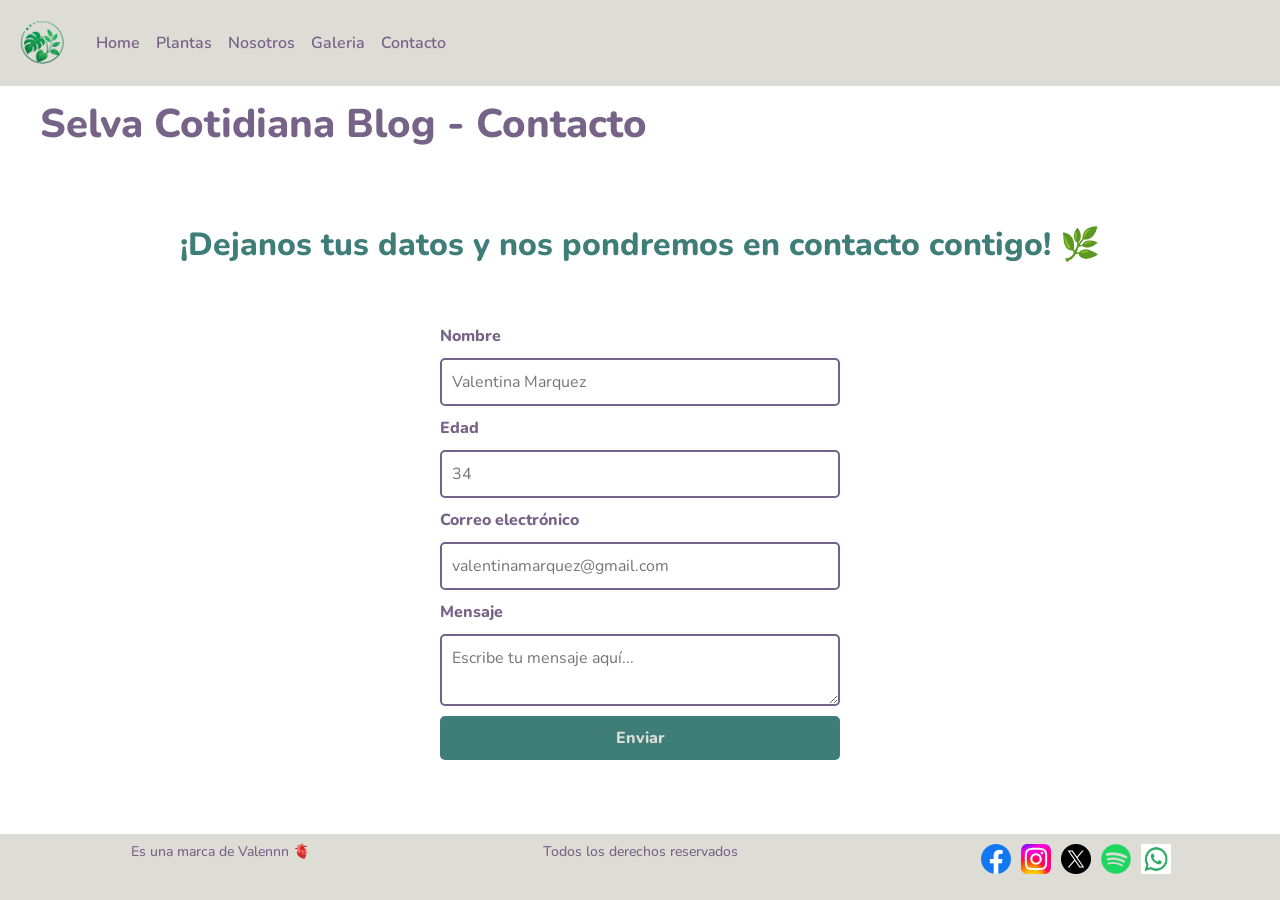
==== pages/contacto.html @ 3d231d36 "subo las paginas con sus estilos y recursos" ====
<!DOCTYPE html>
<html lang="es-uy">

<head>
    <!--metadatos para desplegar la web-->
    <meta charset="UTF-8">
    <meta name="viewport" content="width=device-width, initial-scale=1.0">
    <title>Selva Cotidiana Blog</title>
    <link rel="shortcut icon" href="../assets/logo_transparente.png" type="image/x-icon">
    <link href="https://cdn.jsdelivr.net/npm/bootstrap@5.3.8/dist/css/bootstrap.min.css" rel="stylesheet"
        integrity="sha384-sRIl4kxILFvY47J16cr9ZwB07vP4J8+LH7qKQnuqkuIAvNWLzeN8tE5YBujZqJLB" crossorigin="anonymous">
    <link rel="stylesheet" href="../styles/style.css">
</head>

<body>
    <!--acá va el contenido visible de la web-->
    <header>
        <nav class="navbar navbar-expand-lg navbar-cute fixed-top">
            <div class="container-fluid">
                <a class="navbar-brand" href="../index.html">
                    <img src="../assets/logo_transparente.png" alt="Logo" class="logo">
                </a>
                <button class="navbar-toggler" type="button" data-bs-toggle="collapse" data-bs-target="#navbarNav"
                    aria-controls="navbarNav" aria-expanded="false" aria-label="Toggle navigation">
                    <span class="navbar-toggler-icon"></span>
                </button>
                <div class="collapse navbar-collapse" id="navbarNav">
                    <ul class="navbar-nav">
                        <li class="nav-item">
                            <a class="nav-link" href="../index.html">Home</a>
                        </li>
                        <li class="nav-item">
                            <a class="nav-link" href="./plantas.html">Plantas</a>
                        </li>
                        <li class="nav-item">
                            <a class="nav-link" href="./nosotros.html">Nosotros</a>
                        </li>
                        <li class="nav-item">
                            <a class="nav-link" href="./galeria.html">Galeria</a>
                        </li>
                        <li class="nav-item">
                            <a class="nav-link" aria-current="page" href="./contacto.html">Contacto</a>
                        </li>
                    </ul>
                </div>
            </div>
        </nav>
        <h1 class="tittle">Selva Cotidiana Blog - Contacto</h1>
    </header>

    <main>
        <h2 class="tittle-secondary">¡Dejanos tus datos y nos pondremos en contacto contigo! 🌿</h2>
        <form class="contact-info">
            <label for="nombre" class="tittle-data">Nombre</label>
            <input type="text" class="tittle-form" id="nombre" name="nombre" placeholder="Valentina Marquez">

            <label for="edad" class="tittle-data">Edad</label>
            <input type="number" class="tittle-form" id="edad" name="edad" placeholder="34">

            <label for="email" class="tittle-data">Correo electrónico</label>
            <input type="email" class="tittle-form" id="email" name="email" placeholder="valentinamarquez@gmail.com">

            <label for="mensaje" class="tittle-data">Mensaje</label>
            <textarea class="tittle-form" id="mensaje" name="mensaje" placeholder="Escribe tu mensaje aquí..."></textarea>

            <input type="submit" class="button-enviar" value="Enviar">
        </form>
    </main>
    <footer class="footer-container">
        <h2>Es una marca de Valennn 🫀</h2>
        <h2>Todos los derechos reservados</h2>
        <nav>
            <ul class="social-media">
                <li>
                    <a href="https://www.facebook.com/" target="_blank">
                        <img src="../assets/logo-facebook.png" alt="Logo Facebook">
                    </a>
                </li>
                <li>
                    <a href="https://www.instagram.com/" target="_blank">
                        <img src="../assets/logo-instagram.svg" alt="Logo Instagram">
                    </a>
                </li>
                <li>
                    <a href="https://www.x.com/" target="_blank">
                        <img src="../assets/logo-x.png" alt="Logo x">
                    </a>
                </li>
                <li>
                    <a href="https://open.spotify.com/" target="_blank">
                        <img src="../assets/logo-spotify.png" alt="Logo Spotify">
                    </a>
                </li>
                <li>
                    <a href="https://web.whatsapp.com/" target="_blank">
                        <img src="../assets/logo-whatsapp.png" alt="Logo Whatsapp">
                    </a>
                </li>
            </ul>
        </nav>
    </footer>
    <script src="https://cdn.jsdelivr.net/npm/bootstrap@5.3.8/dist/js/bootstrap.bundle.min.js"
        integrity="sha384-FKyoEForCGlyvwx9Hj09JcYn3nv7wiPVlz7YYwJrWVcXK/BmnVDxM+D2scQbITxI" crossorigin="anonymous">
        </script>
</body>

</html>
---- styles/style.css ----
/* Fuentes */
@import url('https://fonts.googleapis.com/css2?family=Nunito+Sans:ital,opsz,wght@0,6..12,200..1000;1,6..12,200..1000&family=Nunito:ital,wght@0,200..1000;1,200..1000&family=Open+Sans:ital,wght@0,300..800;1,300..800&family=Playwrite+DE+SAS:wght@100..400&display=swap');

/*Colores*/
.color1 {color: #1b3340;}
.color2 {color: #776288;}
.color3 {color: #3f7d78;}
.color4 {color: #a6cab1;}
.color5 {color: #ddddd6;}

/*Estilos de elementos*/

body{
    font-family: Nunito, Helvetica, Arial, sans-serif;
    padding-top: 60px;
    min-height: 100vh;
    display: flex;
    flex-direction: column;
}

main{
    flex: 1;
    width: 100%;
    margin: 0 auto;
    padding: 0 24px 32px;
}

ul li{
    list-style: none;
}

img{
    max-width: 100%;
    height: auto;
    display: block;
}

p{
    font-family: 'Franklin Gothic Medium', 'Arial Narrow', Arial, sans-serif;
    font-weight: 20;
    text-align: justify;
    font-size: 1rem;

}

/*Estilos de clases e ids*/


.navbar-cute {
    background-color: #ddddd6;
}

.navbar-cute .navbar-brand,
.navbar-cute .nav-link{
    color: #776288;
    font-weight: 600;
}


.navbar-cute .nav-link:hover,
.navbar-cute .navbar-brand:hover {
    background-color: #a6cab1;
    border-radius: 20px;
}

.logo{
    width: 60px;
    height: 60px;
}


.tittle{
    padding: 40px;
    font-weight: 800;
    font-style: normal;
    font-display: swap;
    color: #776288;

}

.tittle-secondary{
    padding: 30px;
    font-weight: 800;
    font-style: normal;
    font-display: swap;
    color: #3f7d78;
    text-align: center;
}

.footer-container{
   display: grid;
   grid-template-columns: repeat(3, 1fr);
   justify-items: center;
   align-content: flex-start;
   padding: 10px;
   background-color: #ddddd6;

}

.footer-container h2{
    font-size: 14px;
    font-style: normal;
    font-display: swap;
    color: #776288;

}

.footer-container img{
    height: 30px;
    width: 30px;

}

.social-media{
    display: flex;
    gap: 10px;
}

.cards-container{
    display: grid;
    grid-template-columns: repeat(auto-fit, minmax(260px, 1fr));
    gap: 20px;
    justify-content: center;
    padding: 20px;
}

.planta-card{
    width: 100%;
    max-width: 18rem;
    margin: 0 auto;
}

.planta-card .card-title,
.planta-card .card-text,
.planta-card .list-group-item{
    color: #776288;
}

.card-img{
    width: 100%;
    height: auto;

}

.nosotros-container{
    display: flex;
    justify-content: center;
    padding: 20px;
}

.nosotros-container img{
    width: 100%;
    max-width: 400px;
    height: auto;
}

.galeria-container{
    display: grid;
    grid-template-columns: repeat(auto-fit, minmax(200px, 1fr));
    gap: 20px;
    justify-content: center;
    padding: 20px;
}

.galeria-container img{
    width: 100%;
    height: auto;
}

.contact-info{
    display: flex;
    flex-direction: column;
    gap: 10px;
    max-width: 400px;
    margin: 30px auto;
}

.tittle-data{
    color: #776288;
    font-weight: 800;
}

.tittle-form{
    padding: 10px;
    border: 2px solid #776288;
    border-radius: 5px;
}

.tittle-form:focus{
    outline: none;
    border-color: #3f7d78;
    background-color:#ddddd6 ;
}

.button-enviar{
    padding: 10px;
    background-color: #3f7d78;
    color: #ddddd6;
    border: none;
    border-radius: 5px;
    font-weight: 800;
}

/* Movil */
@media (min-width: 300px) and (max-width: 479px) {
    main{
        padding: 0 12px 24px;
    }

    .footer-container{
        grid-template-columns: 1fr;
        gap: 12px;
    }

    .contact-info{
        max-width: 100%;
        padding: 10px;
    }
}

/* Tablet */
@media (min-width: 480px) and (max-width: 991px) {
    main{
        padding: 0 20px 28px;
    }

    .footer-container{
        grid-template-columns: repeat(2, 1fr);
        gap: 12px;
    }
}

/* Tablet mediana */
@media (min-width: 768px) and (max-width: 991px) {
    .cards-container{
        grid-template-columns: repeat(2, minmax(260px, 1fr));
    }
}

/* Notebook */
@media (min-width: 992px) and (max-width: 1399px) {
    main{
        max-width: 1100px;
        padding: 0 32px 40px;
    }
}
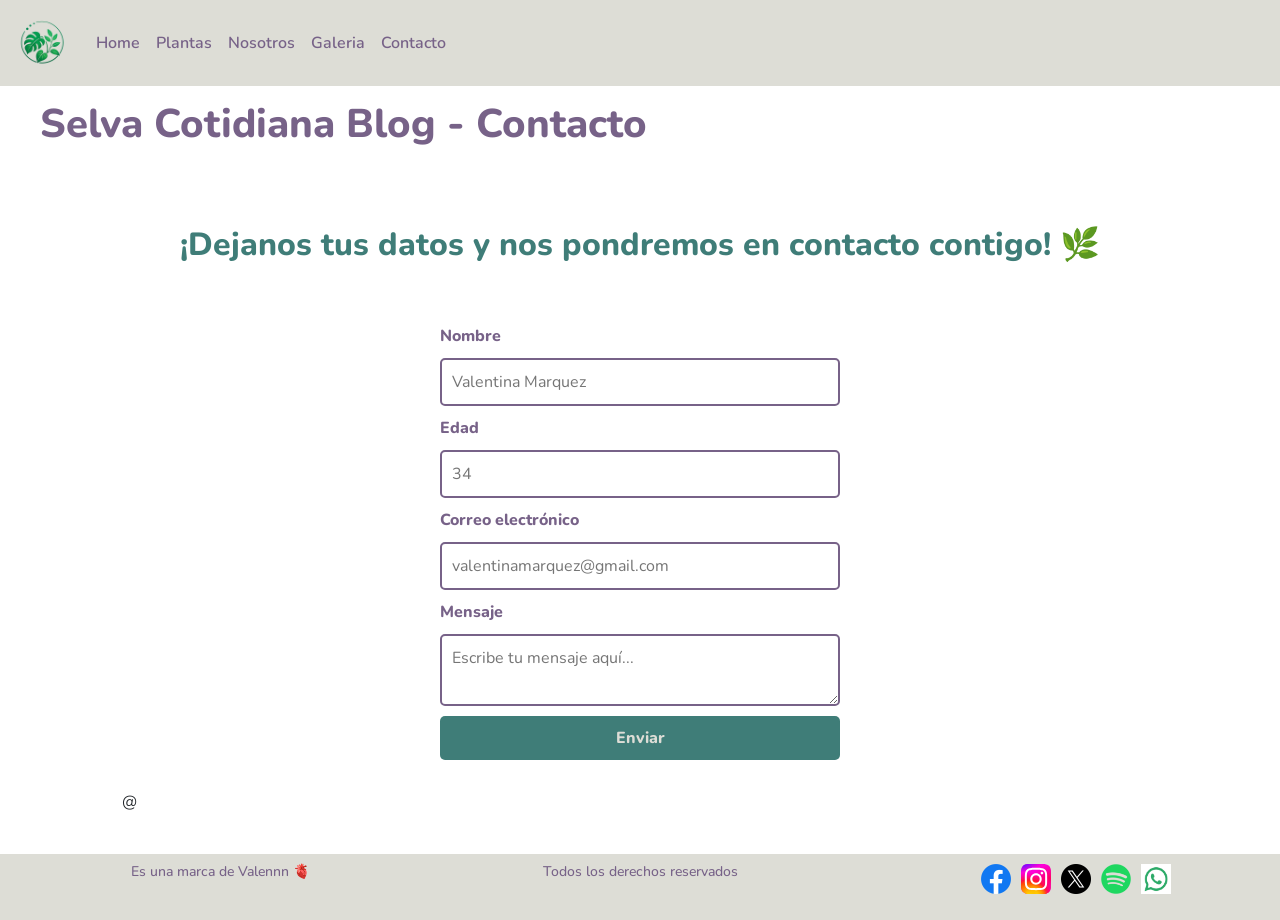
==== commit a5ae12bd: "subo archivos" ====
--- a/pages/contacto.html
+++ b/pages/contacto.html
@@ -64,7 +64,7 @@
             <textarea class="tittle-form" id="mensaje" name="mensaje" placeholder="Escribe tu mensaje aquí..."></textarea>
 
             <input type="submit" class="button-enviar" value="Enviar">
-        </form>
+        </form>@
     </main>
     <footer class="footer-container">
         <h2>Es una marca de Valennn 🫀</h2>
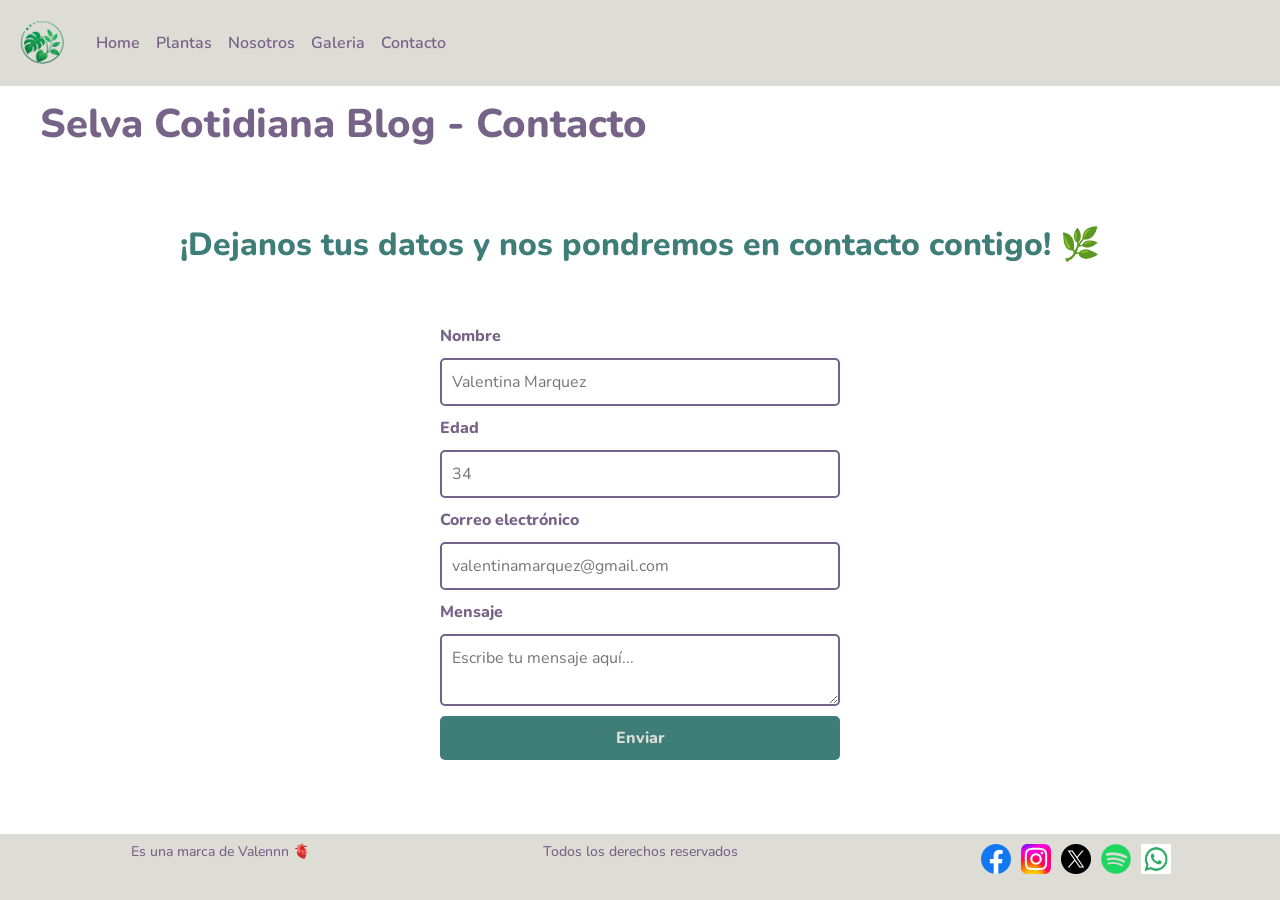
==== commit 2ee2d254: "fix contacto" ====
--- a/pages/contacto.html
+++ b/pages/contacto.html
@@ -64,7 +64,7 @@
             <textarea class="tittle-form" id="mensaje" name="mensaje" placeholder="Escribe tu mensaje aquí..."></textarea>
 
             <input type="submit" class="button-enviar" value="Enviar">
-        </form>@
+        </form>
     </main>
     <footer class="footer-container">
         <h2>Es una marca de Valennn 🫀</h2>
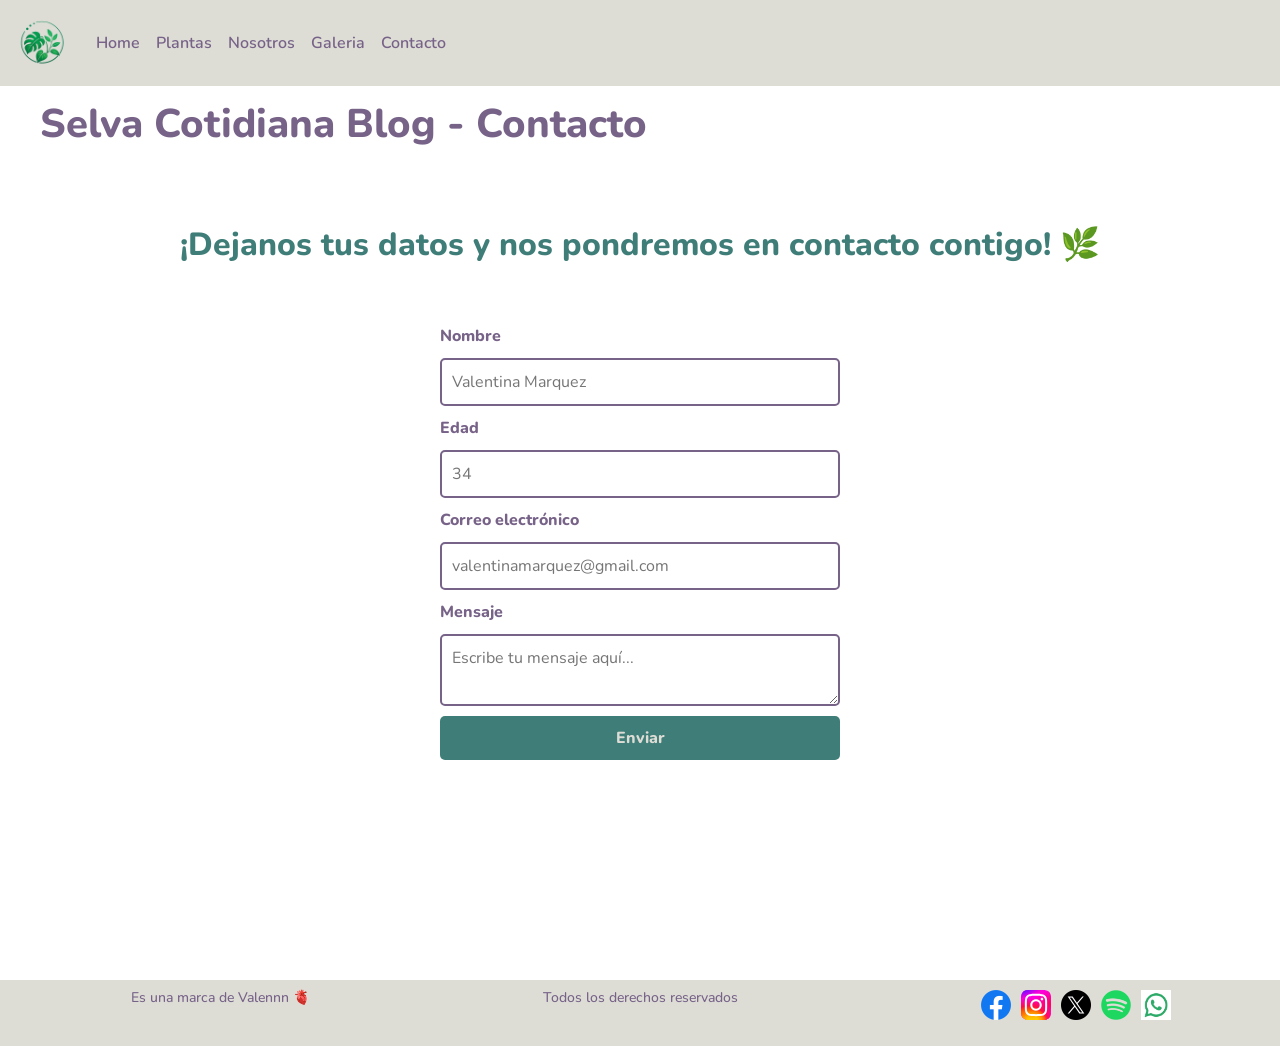
==== commit 35115992: "agrego iframe" ====
--- a/pages/contacto.html
+++ b/pages/contacto.html
@@ -65,6 +65,7 @@
 
             <input type="submit" class="button-enviar" value="Enviar">
         </form>
+        <iframe src="https://www.google.com/maps/embed?pb=!1m18!1m12!1m3!1d3274.1181301610463!2d-56.20119482366227!3d-34.853258972865824!2m3!1f0!2f0!3f0!3m2!1i1024!2i768!4f13.1!3m3!1m2!1s0x95a02ab416917679%3A0x64fa5440d12ff21a!2zSmFyZMOtbiBKYXBvbsOpcyBEZSBNb250ZXZpZGVvIEhFSSBTRUkgRU4g5bmz5oiQ6IuR!5e0!3m2!1ses!2suy!4v1777748821431!5m2!1ses!2suy" width="600" height="450" style="border:0;" allowfullscreen="" loading="lazy" referrerpolicy="no-referrer-when-downgrade"></iframe>
     </main>
     <footer class="footer-container">
         <h2>Es una marca de Valennn 🫀</h2>
--- a/styles/style.css
+++ b/styles/style.css
@@ -41,6 +41,15 @@
     text-align: justify;
     font-size: 1rem;
 
+}
+
+iframe{
+    width: 40%;
+    height: 40%;
+    border: none;
+    border-radius: 10px;
+    display: block;
+    margin: 0 auto;
 }
 
 /*Estilos de clases e ids*/
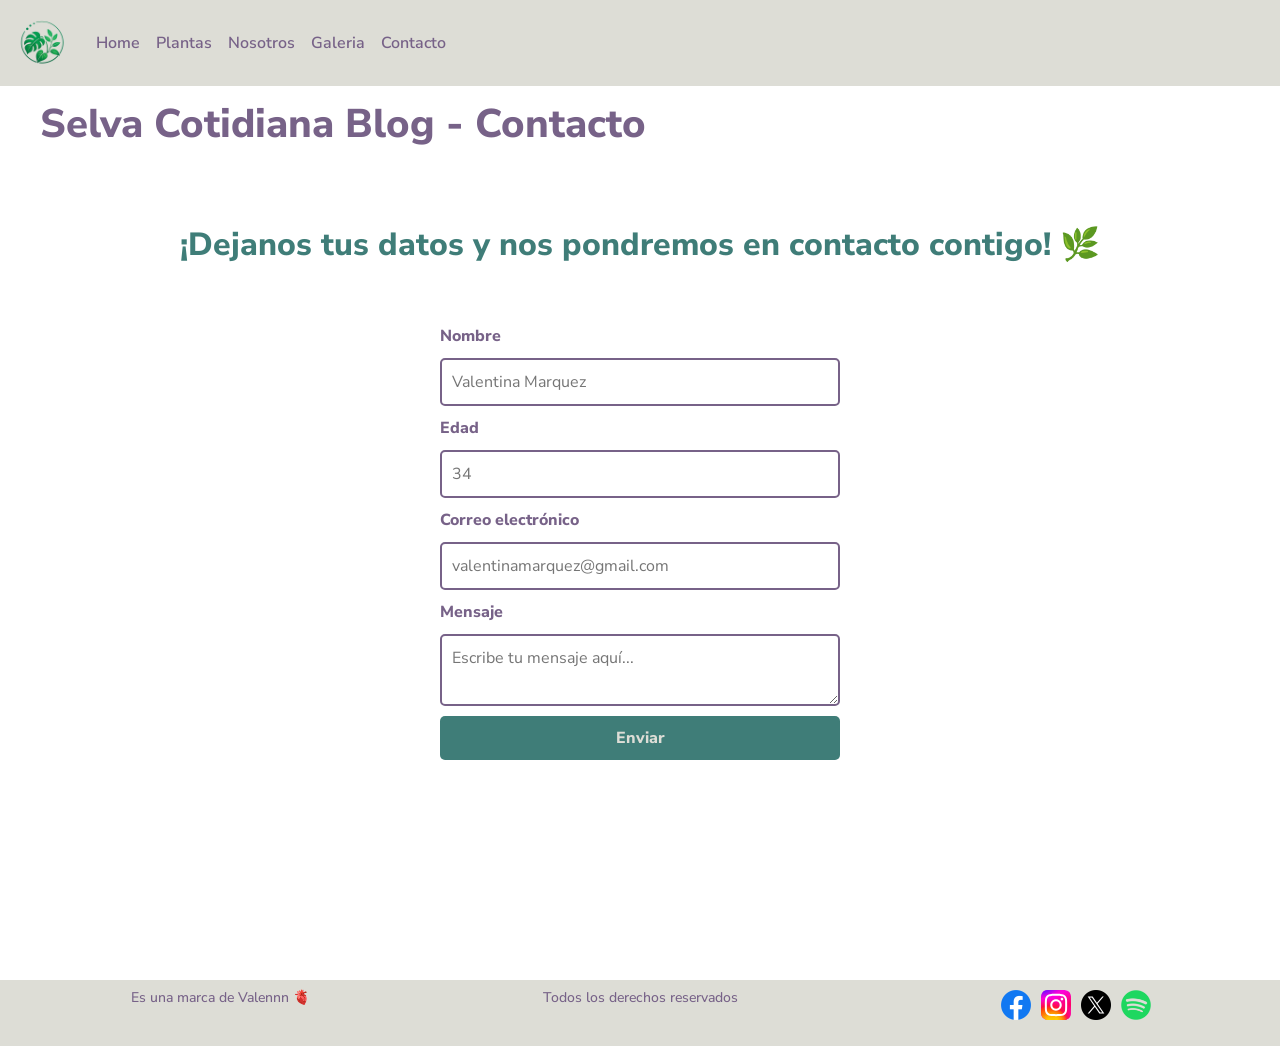
==== commit bf86ab50: "agrego mas ajustes de sass" ====
--- a/pages/contacto.html
+++ b/pages/contacto.html
@@ -92,11 +92,6 @@
                         <img src="../assets/logo-spotify.png" alt="Logo Spotify">
                     </a>
                 </li>
-                <li>
-                    <a href="https://web.whatsapp.com/" target="_blank">
-                        <img src="../assets/logo-whatsapp.png" alt="Logo Whatsapp">
-                    </a>
-                </li>
             </ul>
         </nav>
     </footer>
--- a/styles/style.css
+++ b/styles/style.css
@@ -1,255 +1,251 @@
-/* Fuentes */
-@import url('https://fonts.googleapis.com/css2?family=Nunito+Sans:ital,opsz,wght@0,6..12,200..1000;1,6..12,200..1000&family=Nunito:ital,wght@0,200..1000;1,200..1000&family=Open+Sans:ital,wght@0,300..800;1,300..800&family=Playwrite+DE+SAS:wght@100..400&display=swap');
-
-/*Colores*/
-.color1 {color: #1b3340;}
-.color2 {color: #776288;}
-.color3 {color: #3f7d78;}
-.color4 {color: #a6cab1;}
-.color5 {color: #ddddd6;}
-
-/*Estilos de elementos*/
-
-body{
-    font-family: Nunito, Helvetica, Arial, sans-serif;
-    padding-top: 60px;
-    min-height: 100vh;
-    display: flex;
-    flex-direction: column;
-}
-
-main{
-    flex: 1;
-    width: 100%;
-    margin: 0 auto;
-    padding: 0 24px 32px;
-}
-
-ul li{
-    list-style: none;
-}
-
-img{
-    max-width: 100%;
-    height: auto;
-    display: block;
-}
-
-p{
-    font-family: 'Franklin Gothic Medium', 'Arial Narrow', Arial, sans-serif;
-    font-weight: 20;
-    text-align: justify;
-    font-size: 1rem;
-
-}
-
-iframe{
-    width: 40%;
-    height: 40%;
-    border: none;
-    border-radius: 10px;
-    display: block;
-    margin: 0 auto;
-}
-
-/*Estilos de clases e ids*/
-
-
-.navbar-cute {
-    background-color: #ddddd6;
-}
-
-.navbar-cute .navbar-brand,
-.navbar-cute .nav-link{
-    color: #776288;
-    font-weight: 600;
-}
-
-
-.navbar-cute .nav-link:hover,
-.navbar-cute .navbar-brand:hover {
-    background-color: #a6cab1;
-    border-radius: 20px;
-}
-
-.logo{
-    width: 60px;
-    height: 60px;
-}
-
-
-.tittle{
-    padding: 40px;
-    font-weight: 800;
-    font-style: normal;
-    font-display: swap;
-    color: #776288;
-
-}
-
-.tittle-secondary{
-    padding: 30px;
-    font-weight: 800;
-    font-style: normal;
-    font-display: swap;
-    color: #3f7d78;
-    text-align: center;
-}
-
-.footer-container{
-   display: grid;
-   grid-template-columns: repeat(3, 1fr);
-   justify-items: center;
-   align-content: flex-start;
-   padding: 10px;
-   background-color: #ddddd6;
-
-}
-
-.footer-container h2{
-    font-size: 14px;
-    font-style: normal;
-    font-display: swap;
-    color: #776288;
-
-}
-
-.footer-container img{
-    height: 30px;
-    width: 30px;
-
-}
-
-.social-media{
-    display: flex;
-    gap: 10px;
-}
-
-.cards-container{
-    display: grid;
-    grid-template-columns: repeat(auto-fit, minmax(260px, 1fr));
-    gap: 20px;
-    justify-content: center;
-    padding: 20px;
-}
-
-.planta-card{
-    width: 100%;
-    max-width: 18rem;
-    margin: 0 auto;
-}
-
-.planta-card .card-title,
-.planta-card .card-text,
-.planta-card .list-group-item{
-    color: #776288;
-}
-
-.card-img{
-    width: 100%;
-    height: auto;
-
-}
-
-.nosotros-container{
-    display: flex;
-    justify-content: center;
-    padding: 20px;
-}
-
-.nosotros-container img{
-    width: 100%;
-    max-width: 400px;
-    height: auto;
-}
-
-.galeria-container{
-    display: grid;
-    grid-template-columns: repeat(auto-fit, minmax(200px, 1fr));
-    gap: 20px;
-    justify-content: center;
-    padding: 20px;
-}
-
-.galeria-container img{
-    width: 100%;
-    height: auto;
-}
-
-.contact-info{
-    display: flex;
-    flex-direction: column;
-    gap: 10px;
-    max-width: 400px;
-    margin: 30px auto;
-}
-
-.tittle-data{
-    color: #776288;
-    font-weight: 800;
-}
-
-.tittle-form{
-    padding: 10px;
-    border: 2px solid #776288;
-    border-radius: 5px;
-}
-
-.tittle-form:focus{
-    outline: none;
-    border-color: #3f7d78;
-    background-color:#ddddd6 ;
-}
-
-.button-enviar{
-    padding: 10px;
-    background-color: #3f7d78;
-    color: #ddddd6;
-    border: none;
-    border-radius: 5px;
-    font-weight: 800;
-}
-
-/* Movil */
-@media (min-width: 300px) and (max-width: 479px) {
-    main{
-        padding: 0 12px 24px;
-    }
-
-    .footer-container{
-        grid-template-columns: 1fr;
-        gap: 12px;
-    }
-
-    .contact-info{
-        max-width: 100%;
-        padding: 10px;
-    }
-}
-
-/* Tablet */
-@media (min-width: 480px) and (max-width: 991px) {
-    main{
-        padding: 0 20px 28px;
-    }
-
-    .footer-container{
-        grid-template-columns: repeat(2, 1fr);
-        gap: 12px;
-    }
-}
-
-/* Tablet mediana */
-@media (min-width: 768px) and (max-width: 991px) {
-    .cards-container{
-        grid-template-columns: repeat(2, minmax(260px, 1fr));
-    }
-}
-
-/* Notebook */
-@media (min-width: 992px) and (max-width: 1399px) {
-    main{
-        max-width: 1100px;
-        padding: 0 32px 40px;
-    }
-}+@import url("https://fonts.googleapis.com/css2?family=Nunito+Sans:ital,opsz,wght@0,6..12,200..1000;1,6..12,200..1000&family=Nunito:ital,wght@0,200..1000;1,200..1000&family=Open+Sans:ital,wght@0,300..800;1,300..800&family=Playwrite+DE+SAS:wght@100..400&display=swap");
+* {
+  margin: 0;
+  padding: 0;
+  box-sizing: border-box;
+  font-family: "Nunito Sans", sans-serif;
+}
+
+body {
+  font-family: Nunito, Helvetica, Arial, sans-serif;
+  padding-top: 60px;
+  min-height: 100vh;
+  display: flex;
+  flex-direction: column;
+}
+
+main {
+  flex: 1;
+  width: 100%;
+  margin: 0 auto;
+  padding: 0 24px 32px;
+}
+
+ul li {
+  list-style: none;
+}
+
+img {
+  max-width: 100%;
+  height: auto;
+  display: block;
+}
+
+p {
+  font-family: "Franklin Gothic Medium", "Arial Narrow", Arial, sans-serif;
+  font-weight: 20;
+  text-align: justify;
+  font-size: 1rem;
+}
+
+iframe {
+  width: 40%;
+  height: 40%;
+  border: none;
+  border-radius: 10px;
+  display: block;
+  margin: 0 auto;
+}
+
+.color1 {
+  color: #1b3340;
+}
+
+.color2 {
+  color: #776288;
+}
+
+.color3 {
+  color: #3f7d78;
+}
+
+.color4 {
+  color: #a6cab1;
+}
+
+.color5 {
+  color: #ddddd6;
+}
+
+/* Movil */
+@media (min-width: 300px) and (max-width: 479px) {
+  main {
+    padding: 0 12px 24px;
+  }
+}
+/* Tablet */
+@media (min-width: 480px) and (max-width: 991px) {
+  main {
+    padding: 0 20px 28px;
+  }
+}
+/* Desktop */
+@media (min-width: 992px) and (max-width: 1399px) {
+  main {
+    max-width: 1100px;
+    padding: 0 32px 40px;
+  }
+}
+.navbar-cute {
+  background-color: #ddddd6;
+}
+.navbar-cute .navbar-brand,
+.navbar-cute .nav-link {
+  color: #776288;
+  font-weight: 600;
+}
+.navbar-cute .nav-link:hover,
+.navbar-cute .navbar-brand:hover {
+  background-color: #a6cab1;
+  border-radius: 20px;
+}
+
+.logo {
+  width: 60px;
+  height: 60px;
+}
+
+.tittle-secondary, .tittle {
+  padding: 40px;
+  font-weight: 800;
+  font-style: normal;
+  font-display: swap;
+  color: #776288;
+}
+
+.tittle-secondary {
+  padding: 30px;
+  color: #3f7d78;
+  text-align: center;
+}
+
+.footer-container {
+  display: grid;
+  grid-template-columns: repeat(3, 1fr);
+  justify-items: center;
+  align-content: flex-start;
+  padding: 10px;
+  background-color: #ddddd6;
+}
+.footer-container h2 {
+  font-size: 14px;
+  font-style: normal;
+  font-display: swap;
+  color: #776288;
+}
+.footer-container img {
+  height: 30px;
+  width: 30px;
+}
+
+.social-media {
+  display: flex;
+  gap: 10px;
+}
+
+@media (min-width: 300px) and (max-width: 479px) {
+  .footer-container {
+    grid-template-columns: 1fr;
+    gap: 12px;
+  }
+}
+@media (min-width: 480px) and (max-width: 991px) {
+  .footer-container {
+    grid-template-columns: repeat(2, 1fr);
+    gap: 12px;
+  }
+}
+.cards-container {
+  display: grid;
+  grid-template-columns: repeat(auto-fit, minmax(260px, 1fr));
+  gap: 20px;
+  justify-content: center;
+  padding: 20px;
+}
+
+.planta-card {
+  width: 100%;
+  max-width: 18rem;
+  margin: 0 auto;
+}
+.planta-card .card-title,
+.planta-card .card-text,
+.planta-card .list-group-item {
+  color: #776288;
+}
+
+.card-img {
+  width: 100%;
+  height: auto;
+}
+
+@media (min-width: 768px) and (max-width: 991px) {
+  .cards-container {
+    grid-template-columns: repeat(2, minmax(260px, 1fr));
+  }
+}
+.nosotros-container {
+  display: flex;
+  justify-content: center;
+  padding: 20px;
+}
+.nosotros-container img {
+  width: 100%;
+  max-width: 400px;
+  height: auto;
+}
+
+.galeria-container {
+  display: grid;
+  grid-template-columns: repeat(auto-fit, minmax(200px, 1fr));
+  gap: 20px;
+  justify-content: center;
+  padding: 20px;
+}
+.galeria-container img {
+  width: 100%;
+  height: auto;
+}
+
+.contact-info {
+  display: flex;
+  flex-direction: column;
+  gap: 10px;
+  max-width: 400px;
+  margin: 30px auto;
+}
+
+.tittle-data {
+  color: #776288;
+  font-weight: 800;
+}
+
+.tittle-form {
+  padding: 10px;
+  border: 2px solid #776288;
+  border-radius: 5px;
+}
+
+.tittle-form:focus {
+  outline: none;
+  border-color: #3f7d78;
+  background-color: #ddddd6;
+}
+
+.button-enviar {
+  padding: 10px;
+  background-color: #3f7d78;
+  color: #ddddd6;
+  border: none;
+  border-radius: 5px;
+  font-weight: 800;
+}
+
+@media (min-width: 300px) and (max-width: 479px) {
+  .contact-info {
+    max-width: 100%;
+    padding: 10px;
+  }
+}
+
+/*# sourceMappingURL=style.css.map */
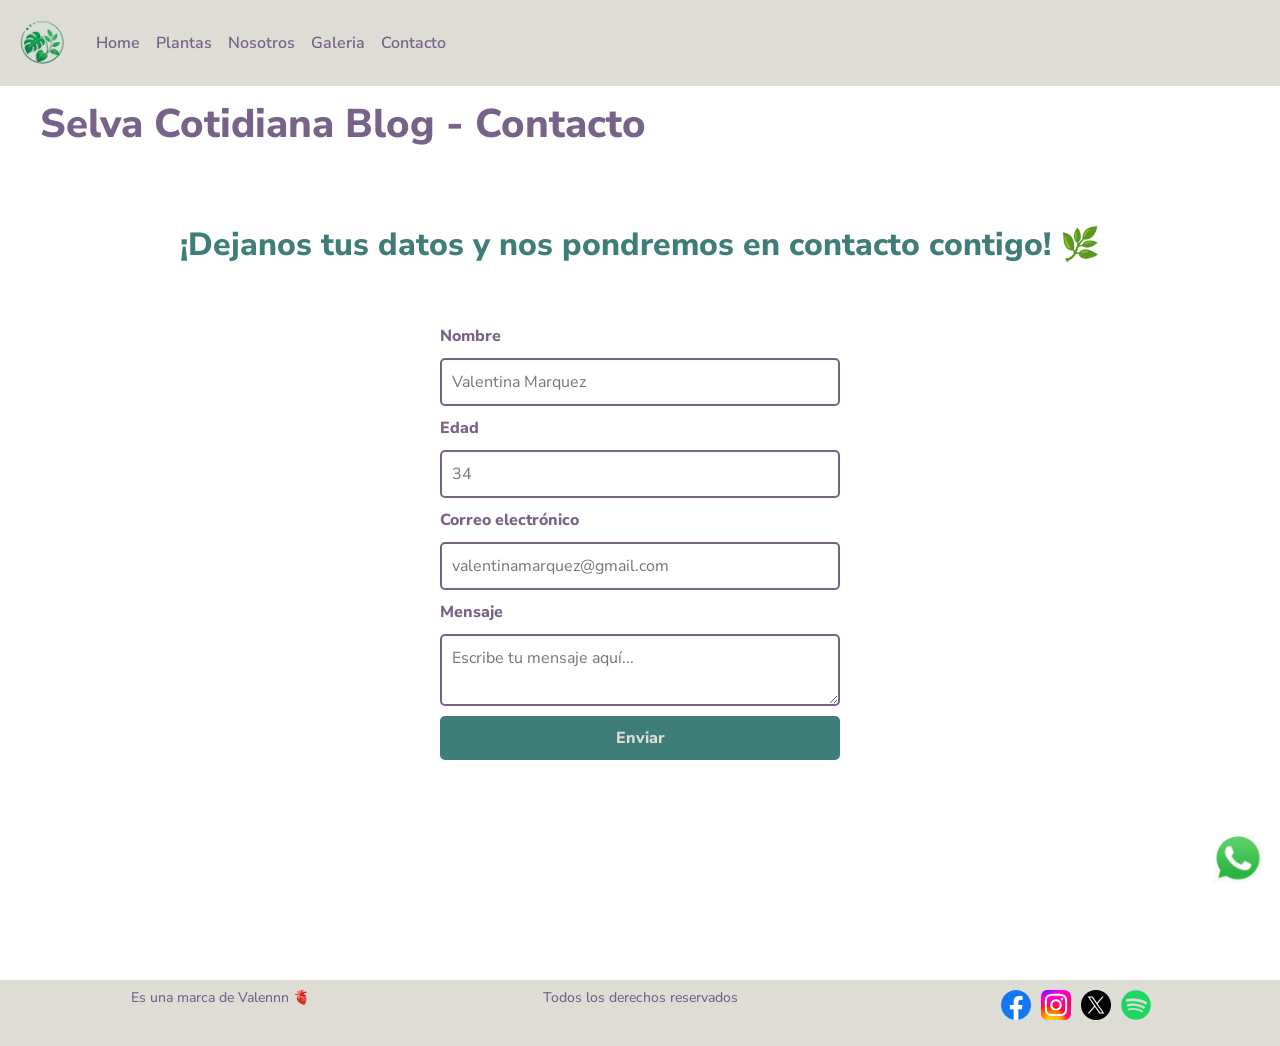
==== commit 448ec017: "agrego icono de shatapp sticky" ====
--- a/pages/contacto.html
+++ b/pages/contacto.html
@@ -67,6 +67,9 @@
         </form>
         <iframe src="https://www.google.com/maps/embed?pb=!1m18!1m12!1m3!1d3274.1181301610463!2d-56.20119482366227!3d-34.853258972865824!2m3!1f0!2f0!3f0!3m2!1i1024!2i768!4f13.1!3m3!1m2!1s0x95a02ab416917679%3A0x64fa5440d12ff21a!2zSmFyZMOtbiBKYXBvbsOpcyBEZSBNb250ZXZpZGVvIEhFSSBTRUkgRU4g5bmz5oiQ6IuR!5e0!3m2!1ses!2suy!4v1777748821431!5m2!1ses!2suy" width="600" height="450" style="border:0;" allowfullscreen="" loading="lazy" referrerpolicy="no-referrer-when-downgrade"></iframe>
     </main>
+    <a class="whatsapp-sticky" href="https://wa.me/59800000000" target="_blank" rel="noopener noreferrer" aria-label="Contactar por WhatsApp">
+        <img src="../assets/logo-whatsapp.png" alt="Logo WhatsApp">
+    </a>
     <footer class="footer-container">
         <h2>Es una marca de Valennn 🫀</h2>
         <h2>Todos los derechos reservados</h2>
--- a/styles/style.css
+++ b/styles/style.css
@@ -155,6 +155,35 @@
     gap: 12px;
   }
 }
+.whatsapp-sticky {
+  position: fixed;
+  right: 16px;
+  bottom: 16px;
+  z-index: 1050;
+  display: inline-flex;
+  align-items: center;
+  justify-content: center;
+  width: 52px;
+  height: 52px;
+  padding: 0;
+  background-color: transparent;
+  border: 0;
+  border-radius: 50%;
+}
+.whatsapp-sticky img {
+  width: 100%;
+  height: 100%;
+  object-fit: contain;
+}
+
+@media (min-width: 300px) and (max-width: 479px) {
+  .whatsapp-sticky {
+    right: 12px;
+    bottom: 12px;
+    width: 44px;
+    height: 44px;
+  }
+}
 .cards-container {
   display: grid;
   grid-template-columns: repeat(auto-fit, minmax(260px, 1fr));
@@ -241,6 +270,10 @@
   font-weight: 800;
 }
 
+.button-enviar:hover {
+  background-color: #776288;
+}
+
 @media (min-width: 300px) and (max-width: 479px) {
   .contact-info {
     max-width: 100%;
